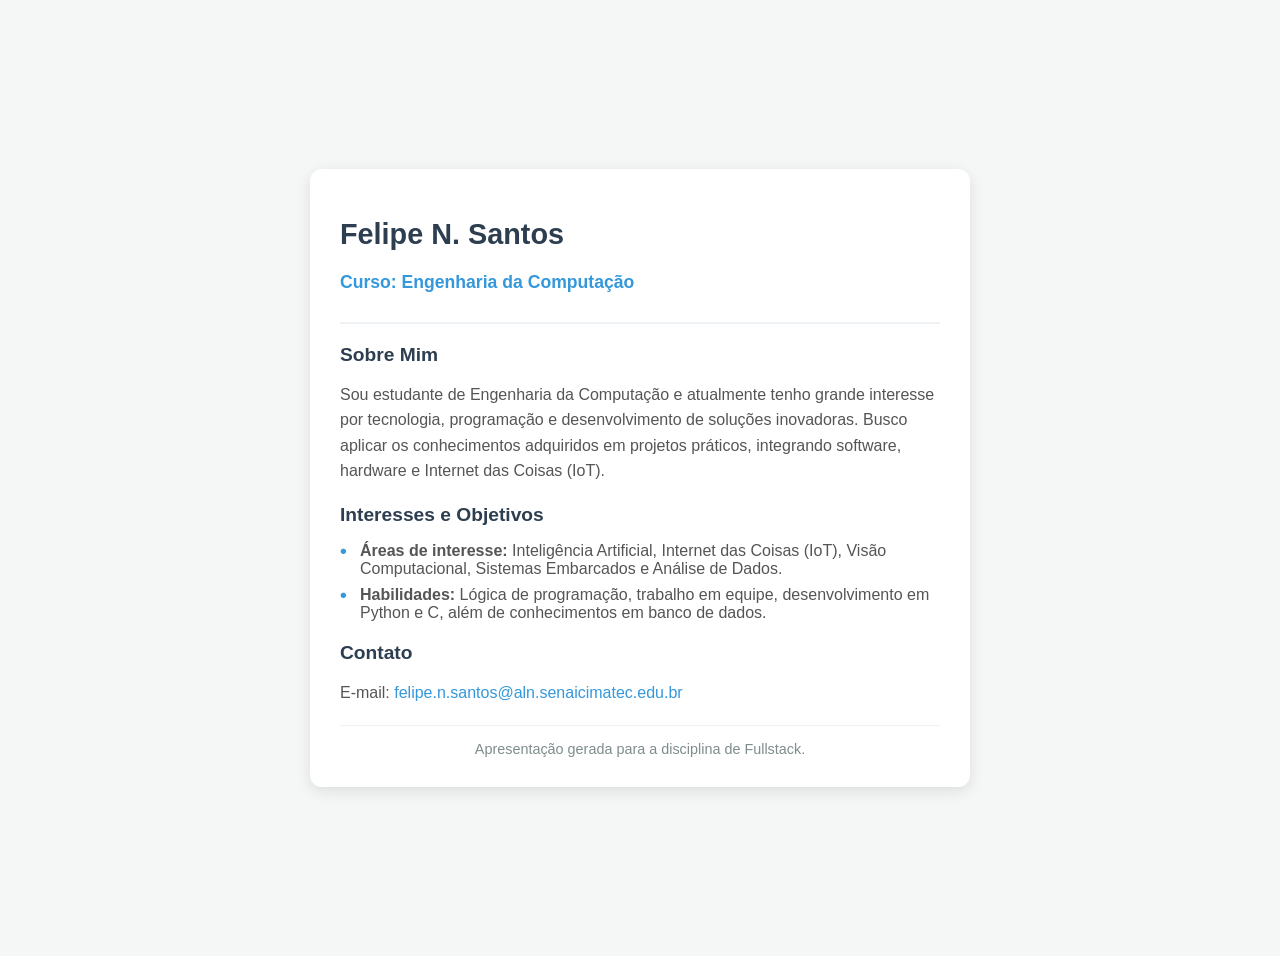
==== miniportifólio/index.html @ fb716267 "Página de apresentação FNog" ====
<!DOCTYPE html>
<html lang="pt-BR">

<head>
    <meta charset="UTF-8">
    <meta name="viewport" content="width=device-width, initial-scale=1.0">
    <title>Apresentação Pessoal</title>

    <style>

        body {
            font-family: 'Segoe UI', Tahoma, Geneva, Verdana, sans-serif;
            background-color: #f4f7f6;
            color: #333;
            display: flex;
            justify-content: center;
            align-items: center;
            min-height: 100vh;
            padding: 20px;
        }

        .card {
            background-color: #ffffff;
            width: 100%;
            max-width: 600px;
            padding: 30px;
            border-radius: 12px;
            box-shadow: 0 4px 15px rgba(0, 0, 0, 0.1);
        }

        header {
            border-bottom: 2px solid #eef2f5;
            padding-bottom: 15px;
            margin-bottom: 20px;
        }

        h1 {
            color: #2c3e50;
            font-size: 1.8rem;
            margin-bottom: 5px;
        }

        .curso {
            color: #3498db;
            font-weight: 600;
            font-size: 1.1rem;
        }

        section {
            margin-bottom: 20px;
        }

        h2 {
            color: #2c3e50;
            font-size: 1.2rem;
            margin-bottom: 10px;
        }

        p {
            line-height: 1.6;
            color: #555;
            margin-bottom: 10px;
        }

        ul {
            list-style: none;
            padding: 0;
        }

        ul li {
            position: relative;
            padding-left: 20px;
            margin-bottom: 8px;
            color: #555;
        }

        ul li::before {
            content: "•";
            color: #3498db;
            font-weight: bold;
            font-size: 1.2rem;
            position: absolute;
            left: 0;
            top: -2px;
        }

        footer {
            border-top: 1px solid #eef2f5;
            padding-top: 15px;
            font-size: 0.9rem;
            color: #7f8c8d;
            text-align: center;
        }

        a {
            color: #3498db;
            text-decoration: none;
        }

        a:hover {
            text-decoration: underline;
        }

    </style>

</head>

<body>

    <div class="card">

        <header>
            <h1>Felipe N. Santos</h1>
            <p class="curso">Curso: Engenharia da Computação</p>
        </header>

        <section>
            <h2>Sobre Mim</h2>
            <p>
                Sou estudante de Engenharia da Computação e atualmente tenho grande
                interesse por tecnologia, programação e desenvolvimento de soluções
                inovadoras. Busco aplicar os conhecimentos adquiridos em projetos
                práticos, integrando software, hardware e Internet das Coisas (IoT).
            </p>
        </section>

        <section>
            <h2>Interesses e Objetivos</h2>

            <ul>
                <li>
                    <strong>Áreas de interesse:</strong> Inteligência Artificial,
                    Internet das Coisas (IoT), Visão Computacional, Sistemas
                    Embarcados e Análise de Dados.
                </li>

                <li>
                    <strong>Habilidades:</strong> Lógica de programação, trabalho em
                    equipe, desenvolvimento em Python e C, além de conhecimentos em
                    banco de dados.
                </li>
            </ul>

        </section>

        <section>
            <h2>Contato</h2>

            <p>
                E-mail:
                <a href="mailto:felipe.n.santos@aln.senaicimatec.edu.br">
                    felipe.n.santos@aln.senaicimatec.edu.br
                </a>
            </p>
        </section>

        <footer>
            Apresentação gerada para a disciplina de Fullstack.
        </footer>

    </div>

</body>

</html>
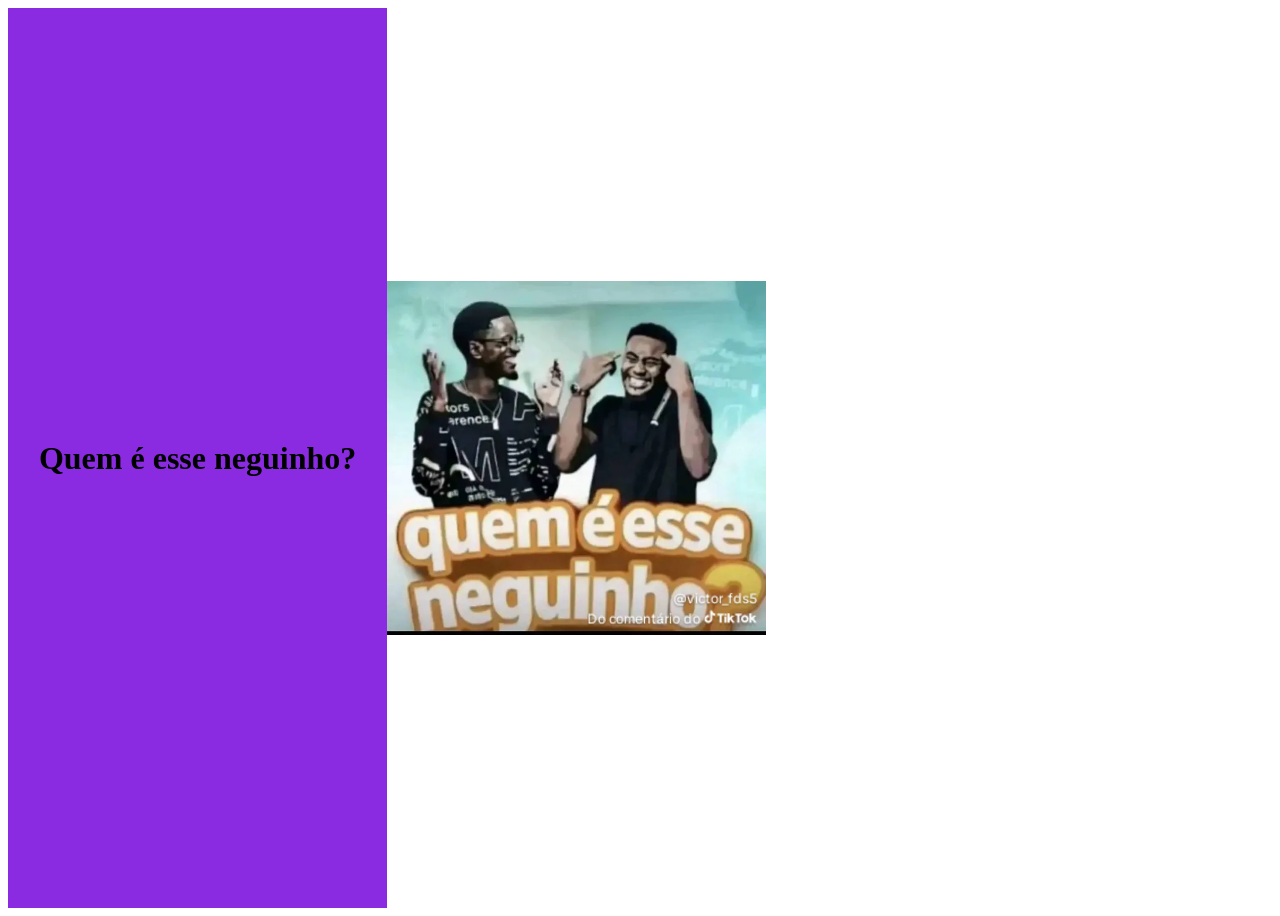
==== commit 6a449df1: "bobagem" ====
--- a/miniportifólio/index.html
+++ b/miniportifólio/index.html
@@ -1,165 +1,21 @@
 <!DOCTYPE html>
-<html lang="pt-BR">
-
+<html lang="en">
 <head>
     <meta charset="UTF-8">
     <meta name="viewport" content="width=device-width, initial-scale=1.0">
-    <title>Apresentação Pessoal</title>
-
+    <title>Document</title>
+    <link rel="stylesheet" href="files.css">    
+</head>
+<body>
+    <!--CSS inline-->
+    <div id="div1" >
+        <h1>Quem é esse neguinho?</h1>
+    </div>
+    <div id="div2">
+        <img src="minhaimagem.png" alt="Descrição da imagem" class="imagem-div">
+    </div>
     <style>
-
-        body {
-            font-family: 'Segoe UI', Tahoma, Geneva, Verdana, sans-serif;
-            background-color: #f4f7f6;
-            color: #333;
-            display: flex;
-            justify-content: center;
-            align-items: center;
-            min-height: 100vh;
-            padding: 20px;
-        }
-
-        .card {
-            background-color: #ffffff;
-            width: 100%;
-            max-width: 600px;
-            padding: 30px;
-            border-radius: 12px;
-            box-shadow: 0 4px 15px rgba(0, 0, 0, 0.1);
-        }
-
-        header {
-            border-bottom: 2px solid #eef2f5;
-            padding-bottom: 15px;
-            margin-bottom: 20px;
-        }
-
-        h1 {
-            color: #2c3e50;
-            font-size: 1.8rem;
-            margin-bottom: 5px;
-        }
-
-        .curso {
-            color: #3498db;
-            font-weight: 600;
-            font-size: 1.1rem;
-        }
-
-        section {
-            margin-bottom: 20px;
-        }
-
-        h2 {
-            color: #2c3e50;
-            font-size: 1.2rem;
-            margin-bottom: 10px;
-        }
-
-        p {
-            line-height: 1.6;
-            color: #555;
-            margin-bottom: 10px;
-        }
-
-        ul {
-            list-style: none;
-            padding: 0;
-        }
-
-        ul li {
-            position: relative;
-            padding-left: 20px;
-            margin-bottom: 8px;
-            color: #555;
-        }
-
-        ul li::before {
-            content: "•";
-            color: #3498db;
-            font-weight: bold;
-            font-size: 1.2rem;
-            position: absolute;
-            left: 0;
-            top: -2px;
-        }
-
-        footer {
-            border-top: 1px solid #eef2f5;
-            padding-top: 15px;
-            font-size: 0.9rem;
-            color: #7f8c8d;
-            text-align: center;
-        }
-
-        a {
-            color: #3498db;
-            text-decoration: none;
-        }
-
-        a:hover {
-            text-decoration: underline;
-        }
-
+     
     </style>
-
-</head>
-
-<body>
-
-    <div class="card">
-
-        <header>
-            <h1>Felipe N. Santos</h1>
-            <p class="curso">Curso: Engenharia da Computação</p>
-        </header>
-
-        <section>
-            <h2>Sobre Mim</h2>
-            <p>
-                Sou estudante de Engenharia da Computação e atualmente tenho grande
-                interesse por tecnologia, programação e desenvolvimento de soluções
-                inovadoras. Busco aplicar os conhecimentos adquiridos em projetos
-                práticos, integrando software, hardware e Internet das Coisas (IoT).
-            </p>
-        </section>
-
-        <section>
-            <h2>Interesses e Objetivos</h2>
-
-            <ul>
-                <li>
-                    <strong>Áreas de interesse:</strong> Inteligência Artificial,
-                    Internet das Coisas (IoT), Visão Computacional, Sistemas
-                    Embarcados e Análise de Dados.
-                </li>
-
-                <li>
-                    <strong>Habilidades:</strong> Lógica de programação, trabalho em
-                    equipe, desenvolvimento em Python e C, além de conhecimentos em
-                    banco de dados.
-                </li>
-            </ul>
-
-        </section>
-
-        <section>
-            <h2>Contato</h2>
-
-            <p>
-                E-mail:
-                <a href="mailto:felipe.n.santos@aln.senaicimatec.edu.br">
-                    felipe.n.santos@aln.senaicimatec.edu.br
-                </a>
-            </p>
-        </section>
-
-        <footer>
-            Apresentação gerada para a disciplina de Fullstack.
-        </footer>
-
-    </div>
-
 </body>
-
-</html>+</html>
--- a/miniportifólio/files.css
+++ b/miniportifólio/files.css
@@ -0,0 +1,54 @@
+@keyframes mog {
+    from {
+        transform: rotate(0deg);
+    background-color: blueviolet; 
+    }
+    to {
+        transform: rotate(360deg);
+        background-color: rgb(255, 255, 255);
+    }
+          
+        }   
+   
+#div2 {
+  width: 30%;
+  height: 50%;
+  display: flex;             
+  align-items: center;
+  justify-content: center;
+  overflow: hidden;          
+  min-height: 100vh;       /* Ocupa a altura total da tela */
+  margin: 0;
+  
+}
+
+.imagem-div {
+  width: 100%;
+  height: 100%;
+  object-fit: cover;     
+}
+#div1{
+            width: 30%; 
+            height: 50%;
+            display: flex;
+            text-align: center;
+            align-items: center;
+            justify-content: center;
+            background-color:blueviolet;
+            min-height: 100vh;       /* Ocupa a altura total da tela */
+            margin: 0;
+            float: left;
+            
+}
+#div1:hover{
+            border-radius: 20%;
+            width: 30%; 
+            height: 50%;
+            background-color:rgb(73, 73, 141);
+            align-items: center;
+            justify-content: center;
+            display: flex;
+            animation:mog 2s infinite linear;
+            min-height: 100vh;       /* Ocupa a altura total da tela */
+            margin: 0;            
+}
